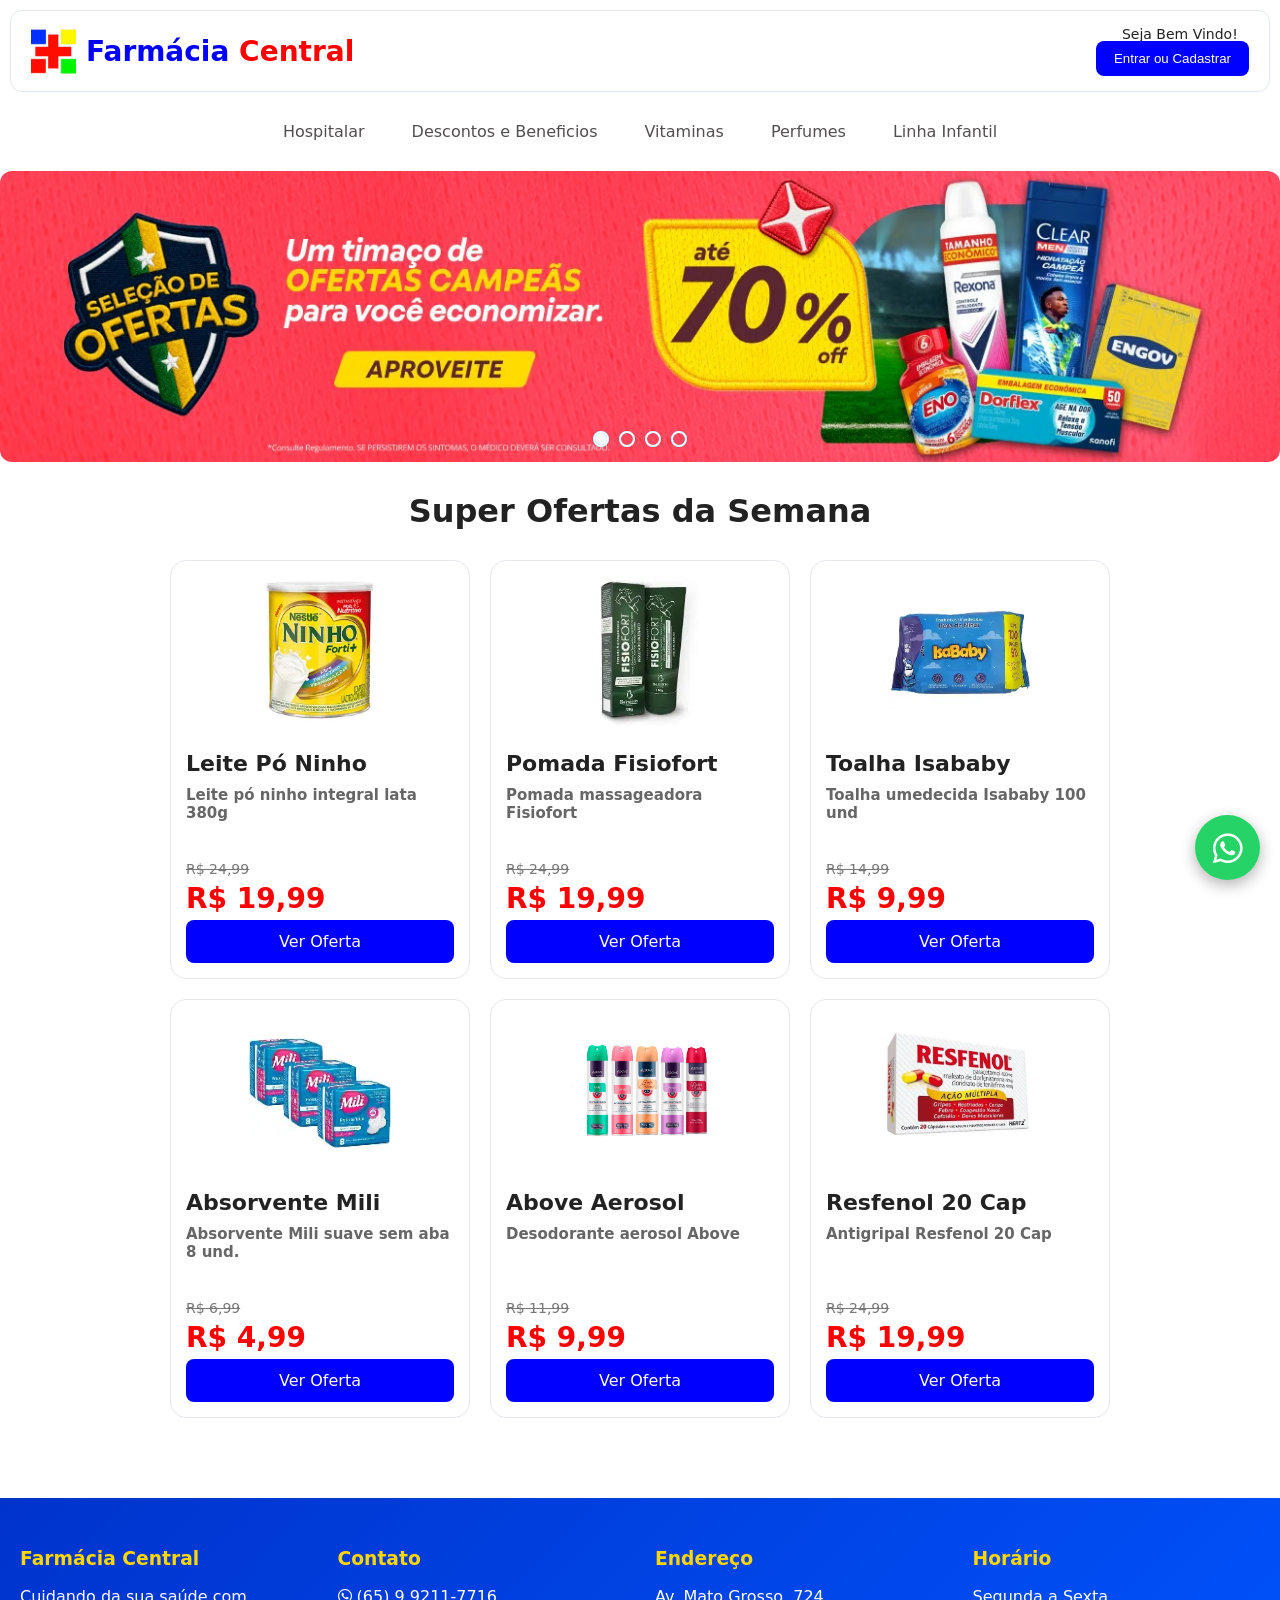
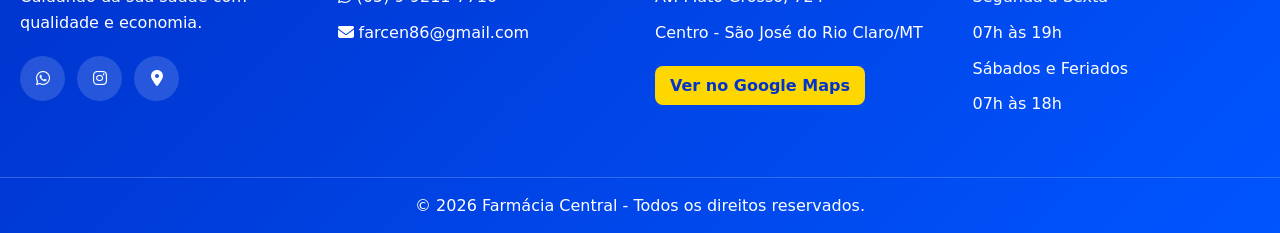
==== index.html @ fedff69f "Add files via upload" ====
<!DOCTYPE html>
<html lang="pt-br">
  <head>
    <meta charset="UTF-8">
    <meta name="viewport" content="width=device-width, initial-scale=1.0">
    <title>Farmácia Central</title>
    <link rel="stylesheet" href="style.css">
    <link rel="stylesheet" href="https://cdnjs.cloudflare.com/ajax/libs/font-awesome/6.7.2/css/all.min.css">
  </head>
  <body>
    <header>
      <div style="display:flex; align-items:center; gap:10px;">
        <img class="logo" src="./Logo.png" alt="Logo">
        <h1>Farmácia <span class="destaque">Central</span></h1>
      </div>

      <div>
        <p>Seja Bem Vindo!</p>
        <button>Entrar ou Cadastrar</button>
      </div>
    </header>
    <main>
      <section class="menu">

        <button class="menu-toggle" id="menuToggle">
          <i class="fas fa-bars"></i>
        </button>

        <nav>
          <ul class="menu-nav" id="menuNav">
            <li><a href="#">Início</a></li>
            <li><a href="#">Ofertas</a></li>
            <li><a href="#">Perfumaria</a></li>
            <li><a href="#">Fraldas</a></li>
            <li><a href="#">Contato</a></li>
          </ul>
        </nav>
      </section>

      <!--Slides-->
      <div class="slider">

      <!--Radio Button-->
        <div class="slides">
          <input type="radio" name="radio-btn" id="radio1">
          <input type="radio" name="radio-btn" id="radio2">
          <input type="radio" name="radio-btn" id="radio3">
          <input type="radio" name="radio-btn" id="radio4">
      <!--Fim Radio Button-->

      <!--Imagem Slide -->
          <div class="slide first">
            <img src="./slide1.png" alt="Frente">
          </div>

          <div class="slide">
            <img src="./slide2.png" alt="Fraldas">
          </div>

          <div class="slide">
            <img src="./slide3.png" alt="Perfumaria">
          </div>

          <div class="slide">
            <img src="./slide4.png" alt="Sld4">
          </div>
      <!--Fim Imagem Slide -->

      <!--Navegação auto-->
          <div class="naveg-auto">
            <div class="auto-btn1"></div>
            <div class="auto-btn2"></div>
            <div class="auto-btn3"></div>
            <div class="auto-btn4"></div>
          </div>
        </div>

        <div class="manual-nav">
          <label for="radio1" class="manual-btn"></label>
          <label for="radio2" class="manual-btn"></label>
          <label for="radio3" class="manual-btn"></label>
          <label for="radio4" class="manual-btn"></label>
        </div>
      <!--Fim Navegação auto-->
      </div>

      <section>
        <h2>Super Ofertas da Semana</h2>
        <div class="ofertas">
          <article>
            <div class="ofertas-imagem oferta-1"></div>
            <img src="./leite.png" alt="">
            <h3>Leite Pó Ninho</h3>
            <h4>Leite pó ninho integral lata 380g</h4>
              <div class="valor-real">
                <p>R$ 24,99</p>
              </div>
              <div class="valor-desc">
                <p>R$ 19,99</p>
              </div>
            <a href="#">Ver Oferta</a>
          </article>

          <article>
            <div class="ofertas-imagem oferta-1"></div>
            <img src="./fisiofort.png" alt="">
            <h3>Pomada Fisiofort</h3>
            <h4>Pomada massageadora Fisiofort</h4>
              <div class="valor-real">
                <p>R$ 24,99</p>
              </div>
              <div class="valor-desc">
                <p>R$ 19,99</p>
              </div>
            <a href="#">Ver Oferta</a>
          </article>

          <article>
            <div class="ofertas-imagem oferta-1"></div>
            <img src="./isababy.png" alt="">
            <h3>Toalha Isababy</h3>
            <h4>Toalha umedecida Isababy 100 und</h4>
              <div class="valor-real">
                <p>R$ 14,99</p>
              </div>
              <div class="valor-desc">
                <p>R$ 9,99</p>
              </div>
            <a href="#">Ver Oferta</a>
          </article>

          <article>
            <div class="ofertas-imagem oferta-1"></div>
            <img src="./mili.png" alt="">
            <h3>Absorvente Mili</h3>
            <h4>Absorvente Mili suave sem aba 8 und.</h4>
              <div class="valor-real">
                <p>R$ 6,99</p>
              </div>
              <div class="valor-desc">
                <p>R$ 4,99</p>
              </div>
            <a href="#">Ver Oferta</a>
          </article>          

          <article>
            <div class="ofertas-imagem oferta-1"></div>
            <img src="./above.png" alt="">
            <h3>Above Aerosol</h3>
            <h4>Desodorante aerosol Above</h4>
              <div class="valor-real">
                <p>R$ 11,99</p>
              </div>
              <div class="valor-desc">
                <p>R$ 9,99</p>
              </div>
            <a href="#">Ver Oferta</a>
          </article>

          <article>
            <div class="ofertas-imagem oferta-1"></div>
            <img src="./resfenol.png" alt="">
            <h3>Resfenol 20 Cap</h3>
            <h4>Antigripal Resfenol 20 Cap</h4>
              <div class="valor-real">
                <p>R$ 24,99</p>
              </div>
              <div class="valor-desc">
                <p>R$ 19,99</p>
              </div>
            <a href="#">Ver Oferta</a>
          </article>
        </div>
      </section>
    </main>
    <footer>
      <div class="footer-container">

        <div class="footer-coluna">
          <h3>Farmácia Central</h3>
          <p>
            Cuidando da sua saúde com qualidade e economia.
          </p>

          <div class="redes-sociais">

          <a href="https://wa.me/5565992117716" target="_blank">
            <i class="fab fa-whatsapp"></i>
          </a>

          <a href="https://www.instagram.com/farmaciacentralsjrc?igsh=MXcwYWxuejk2cGU3Mw==" target="_blank">
            <i class="fab fa-instagram"></i>
          </a>

          <a href="https://www.google.com/maps/place/Farm%C3%A1cia+Central/@-13.4477836,-56.7235031,744m/data=!3m2!1e3!4b1!4m6!3m5!1s0x93a19aa88454c17d:0x56c884583e1c0952!8m2!3d-13.4477888!4d-56.7209282!16s%2Fg%2F1ptyglylj?entry=ttu&g_ep=EgoyMDI2MDYyMS4wIKXMDSoASAFQAw%3D%3D" target="_blank">
            <i class="fas fa-location-dot"></i>
          </a>

        </div>
      </div>

      <div class="footer-coluna">
        <h3>Contato</h3>

        <p>
          <i class="fab fa-whatsapp"></i>
          (65) 9 9211-7716
        </p>

        <p>
          <i class="fas fa-envelope"></i>
          farcen86@gmail.com
        </p>
      </div>

      <div class="footer-coluna">
        <h3>Endereço</h3>

        <p>Av. Mato Grosso, 724</p>
        <p>Centro - São José do Rio Claro/MT</p>

        <a
          class="btn-mapa"
          href="https://www.google.com/maps/place/Farm%C3%A1cia+Central/@-13.4477836,-56.7235031,744m/data=!3m2!1e3!4b1!4m6!3m5!1s0x93a19aa88454c17d:0x56c884583e1c0952!8m2!3d-13.4477888!4d-56.7209282!16s%2Fg%2F1ptyglylj?entry=ttu&g_ep=EgoyMDI2MDYyMS4wIKXMDSoASAFQAw%3D%3D"
          target="_blank"
        >
        Ver no Google Maps
      </a>
      </div>

      <div class="footer-coluna">
        <h3>Horário</h3>

        <p>Segunda a Sexta</p>
        <p>07h às 19h</p>

        <p>Sábados e Feriados</p>
        <p>07h às 18h</p>
      </div>
      </div>
    <div class="footer-copy">
    © 2026 Farmácia Central - Todos os direitos reservados.
    </div>
    </footer>

<!-- BOTÃO FLUTUANTE WHATSAPP -->

<a
  href="https://wa.me/5565992117716"
  class="whatsapp-float"
  target="_blank"
>
  <i class="fab fa-whatsapp"></i>
</a>
    <script src="./script.js"></script>
  </body>
</html>
---- style.css ----
/* =====================================
   RESET
===================================== */

*{
  margin: 0;
  padding: 0;
  box-sizing: border-box;
}

body{
  font-family: Inter, system-ui, sans-serif;
  overflow-x: hidden;
  background: #fff;
  color: #222;
}

img{
  max-width: 100%;
  display: block;
}

/* =====================================
   CABEÇALHO
===================================== */

header{
  display: flex;
  justify-content: space-between;
  align-items: center;
  flex-wrap: wrap;

  padding: 15px 20px;

  border: 1px solid #e2e8f0;
  border-radius: 12px;

  margin: 10px;
  gap: 15px;
}

.logo{
  width: 45px;
  height: 45px;
  object-fit: cover;
}

h1{
  font-size: 28px;
  color: blue;
}

.destaque{
  color: red;
}

header p{
  font-size: 14px;
  margin-bottom: -1px;
  margin-left: 26px;
}

header button{
  border: none;
  background: blue;
  color: white;
  padding: 10px 18px;
  border-radius: 8px;
  cursor: pointer;
  transition: .3s;
}

header button:hover{
  opacity: .9;
}

/* =====================================
   MENU
===================================== */

.menu{
  margin: 20px 10px;
}

.menu ul{
  display: flex;
  justify-content: center;
  flex-wrap: wrap;
  list-style: none;
  gap: 15px;
}

.menu li{
  color: #514E4F;
  padding: 10px 16px;
  border-radius: 999px;
  cursor: pointer;
  font-size: 16px;
}

.menu li:hover{
  border: 1px solid rgb(107,107,107);
  color: black;
  font-weight: 700;
}

/* =====================================
   MENU RESPONSIVO
===================================== */

.menu{
  position: relative;
  margin: 20px 10px;
}

.menu-toggle{
  display: none;
  width: 100%;
  max-width: 60px;
  margin: 0 auto 15px;
  background: blue;
  color: white;
  border: none;
  border-radius: 8px;
  padding: 12px;
  cursor: pointer;
  font-size: 22px;
}

.menu-nav{
  display: flex;
  justify-content: center;
  flex-wrap: wrap;
  gap: 15px;
  list-style: none;
}

.menu-nav li a{
  text-decoration: none;
  color: #514E4F;
  font-weight: 500;
}

.menu-nav li{
  padding: 10px 16px;
  border-radius: 999px;
  transition: .3s;
}

.menu-nav li:hover{
  border: 1px solid rgb(107,107,107);
}

@media(max-width:768px){

.menu-toggle{
  display: block;
}

.menu-nav{
  display: none;
  flex-direction: column;
  width: 100%;
  background: white;
  padding: 15px;
  border-radius: 12px;
  box-shadow: 0 5px 15px rgba(0,0,0,.1);
}

.menu-nav.active{
  display: flex;
}

.menu-nav li{
  text-align: center;
  border-bottom: 1px solid #eee;
  padding: 15px;
}
}

/* =====================================
  SLIDER
===================================== */

.slider{
  width: 100%;
  max-width: 1280px;
  margin: 20px auto;
  overflow: hidden;
  position: relative;
}

.slides{
  width: 400%;
  display: flex;
}

.slides input{
  display: none;
}

.slide{
  width: 25%;
  position: relative;
  transition: 1s;
}

.slide img{
  width: 100%;
  border-radius: 12px;
}

/* Navegação manual */

.manual-nav{
  position: absolute;
  bottom: 15px;
  width: 100%;

  display: flex;
  justify-content: center;
}

.manual-btn{
  border: 2px solid white;
  padding: 6px;
  border-radius: 50%;
  cursor: pointer;
  transition: .3s;
  margin: 0 5px;
}

.manual-btn:hover{
  background: white;
}

/* Navegação automática */

.naveg-auto{
  position: absolute;
  bottom: 15px;
  width: 100%;

  display: flex;
  justify-content: center;
}

.naveg-auto div{
  border: 2px solid #20a6ff;
  padding: 6px;
  border-radius: 50%;
  margin: 0 5px;
}

/* Movimento dos slides */

#radio1:checked ~ .first{
  margin-left: 0;
}

#radio2:checked ~ .first{
  margin-left: -25%;
}

#radio3:checked ~ .first{
  margin-left: -50%;
}

#radio4:checked ~ .first{
  margin-left: -75%;
}

#radio1:checked ~ .naveg-auto .auto-btn1{
  background: white;
}

#radio2:checked ~ .naveg-auto .auto-btn2{
  background: white;
}

#radio3:checked ~ .naveg-auto .auto-btn3{
  background: white;
}

#radio4:checked ~ .naveg-auto .auto-btn4{
  background: white;
}

/* =====================================
   OFERTAS
===================================== */

section h2{
  text-align: center;
  margin: 30px 0;
  font-size: 32px;
}

.ofertas{
  display: flex;
  flex-wrap: wrap;
  justify-content: center;
  gap: 20px;

  padding: 0 15px 30px;
}

.ofertas article{
  background: white;

  width: 100%;
  max-width: 300px;

  border: 1px solid #e5e7eb;
  border-radius: 16px;

  overflow: hidden;

  display: flex;
  flex-direction: column;

  transition: .3s;
}

.ofertas article:hover{
  transform: translateY(-5px);
  box-shadow: 0 6px 20px rgba(0,0,0,.08);
}

.ofertas img{
  width: 150px;
  height: 150px;
  object-fit: contain;
  margin: 15px auto;
}

.ofertas article h3{
  font-size: 22px;
  padding: 10px 15px;
}

.ofertas article h4{
  font-size: 15px;
  padding: 0 15px;
  color: #666;
  min-height: 60px;
}

.valor-real{
  padding: 15px 15px 0;

  color: #777;
  text-decoration: line-through;
  font-size: 14px;
}

.valor-desc{
  padding: 5px 15px;
  color: red;
  font-size: 28px;
  font-weight: 700;
}

.ofertas article a{
  margin: auto 15px 15px;

  text-align: center;

  text-decoration: none;

  color: white;
  background: blue;

  padding: 12px;

  border-radius: 8px;

  transition: .3s;
}

.ofertas article a:hover{
  opacity: .9;
}

/* =====================================
   TABLET
===================================== */

@media (max-width: 992px){

  h1{
    font-size: 24px;
  }

  .ofertas article{
    max-width: 280px;
  }

}

/* =====================================
   CELULAR
===================================== */

@media (max-width: 768px){

  header{
    flex-direction: column;
    text-align: center;
  }

  h1{
    font-size: 22px;
  }

  section h2{
    font-size: 26px;
  }

  .menu ul{
    flex-direction: column;
    align-items: center;
  }

  .menu li{
    width: 100%;
    max-width: 300px;
    text-align: center;
  }

  .ofertas article{
    max-width: 100%;
  }

  .ofertas img{
    width: 130px;
    height: 130px;
  }

}

/* =====================================
   CELULARES PEQUENOS
===================================== */

@media (max-width: 480px){

  header{
    padding: 12px;
  }

  h1{
    font-size: 20px;
  }

  section h2{
    font-size: 22px;
  }

  .valor-desc{
    font-size: 24px;
  }

  .ofertas article h3{
    font-size: 18px;
  }

}

/* =====================================
    FOOTER
===================================== */

footer{
  background: linear-gradient(
    135deg,
    #0033cc,
    #0055ff
  );

  color: white;
  margin-top: 50px;
}

.footer-container{
  max-width: 1280px;
  margin: 0 auto;

  display: flex;
  flex-wrap: wrap;
  justify-content: space-between;

  gap: 30px;

  padding: 50px 20px;
}

.footer-coluna{
  flex: 1 1 250px;
}

.footer-coluna h3{
  color: #ffd700;
  margin-bottom: 15px;
}

.footer-coluna p{
  margin-bottom: 10px;
  line-height: 1.6;
}

.footer-copy{
  text-align: center;
  padding: 18px;
  border-top: 1px solid rgba(255,255,255,.2);
}

/* Redes Sociais */

.redes-sociais{
  display: flex;
  gap: 12px;
  margin-top: 20px;
}

.redes-sociais a{
  width: 45px;
  height: 45px;

  display: flex;
  justify-content: center;
  align-items: center;

  background: rgba(255,255,255,.15);

  border-radius: 50%;

  color: white;

  text-decoration: none;

  transition: .3s;
}

.redes-sociais a:hover{
  background: #ffd700;
  color: #0033cc;
  transform: translateY(-3px);
}

/* Botão Google Maps */

.btn-mapa{
  display: inline-block;

  margin-top: 10px;

  background: #ffd700;
  color: #0033cc;

  padding: 10px 15px;

  border-radius: 8px;

  text-decoration: none;
  font-weight: 600;

  transition: .3s;
}

.btn-mapa:hover{
  opacity: .9;
}

/* =====================================
   WHATSAPP FLUTUANTE
===================================== */

.whatsapp-float{
  position: fixed;

  right: 20px;
  bottom: 20px;

  width: 65px;
  height: 65px;

  background: #25d366;
  color: white;

  border-radius: 50%;

  display: flex;
  justify-content: center;
  align-items: center;

  font-size: 34px;

  text-decoration: none;

  box-shadow: 0 5px 15px rgba(0,0,0,.3);

  z-index: 9999;

  transition: .3s;
}

.whatsapp-float:hover{
  transform: scale(1.1);
}

/* =====================================
   MOBILE
===================================== */

@media(max-width:768px){

  .footer-container{
    flex-direction: column;
    text-align: center;
  }

  .redes-sociais{
    justify-content: center;
  }

}
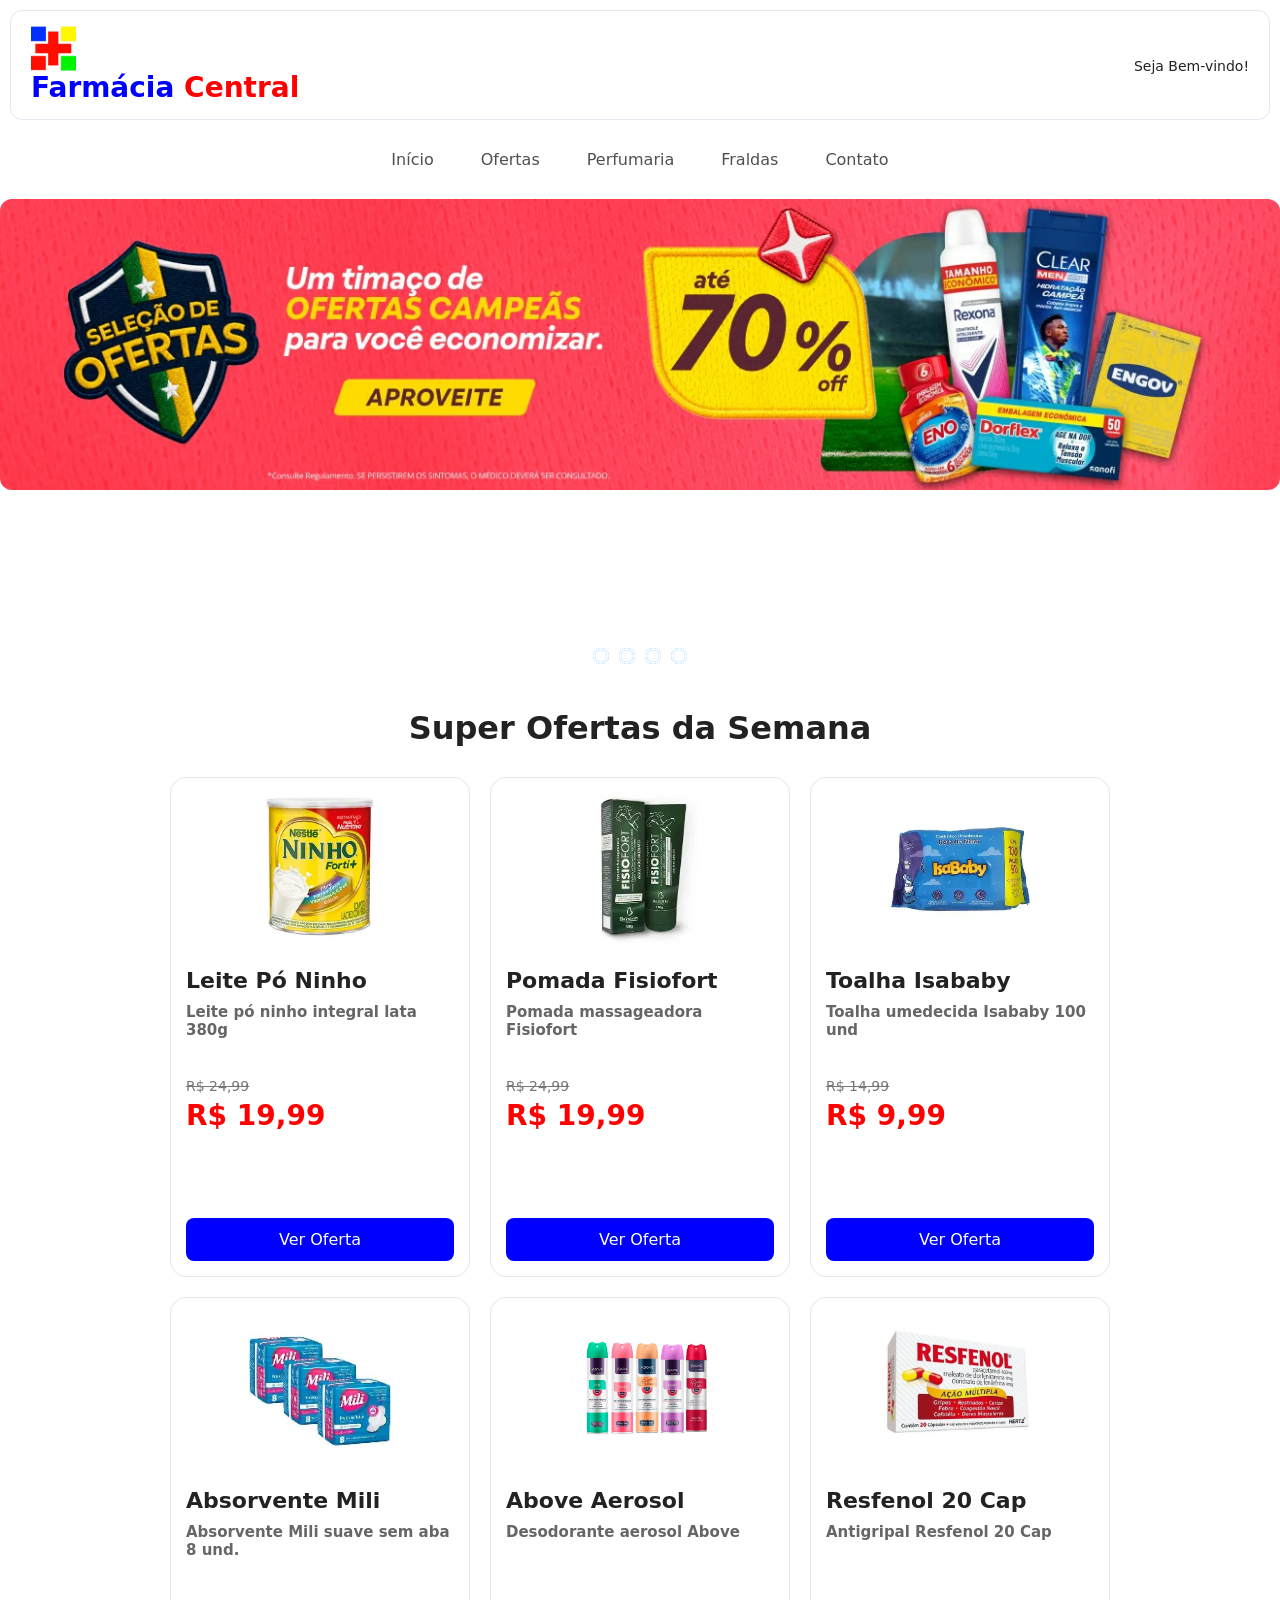
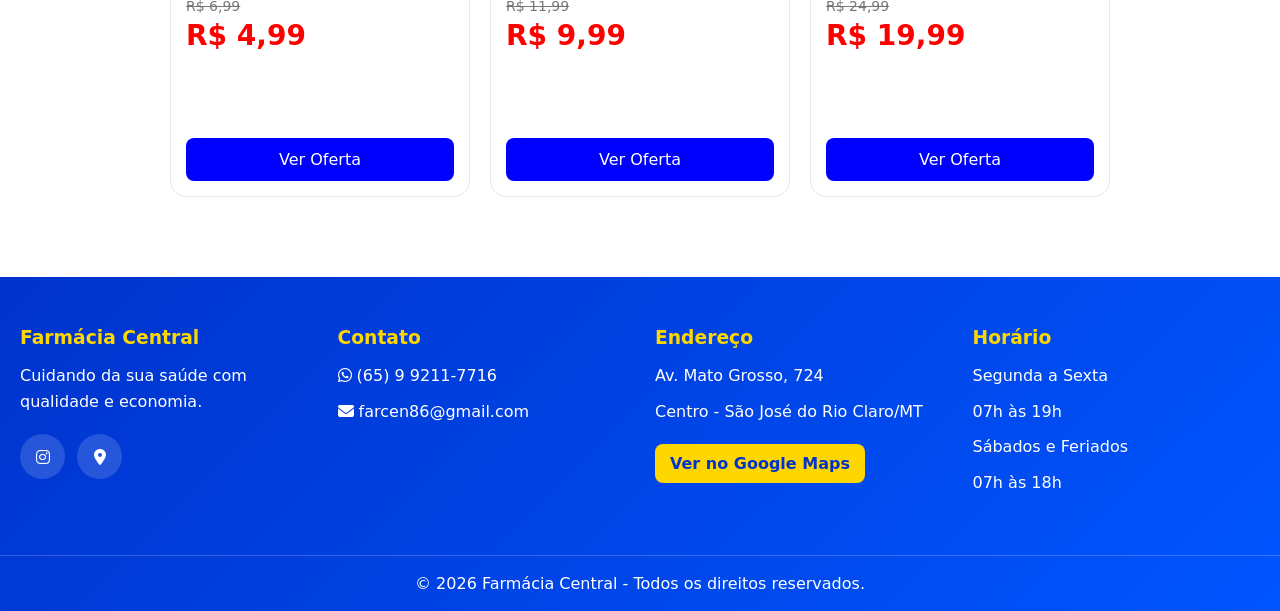
==== commit 08a5ad94: "Add files via upload" ====
--- a/index.html
+++ b/index.html
@@ -9,23 +9,19 @@
   </head>
   <body>
     <header>
-      <div style="display:flex; align-items:center; gap:10px;">
-        <img class="logo" src="./Logo.png" alt="Logo">
+      <div class="logo-container">
+        <img class="logo" src="./Logo.png" alt="Farmácia Central">
         <h1>Farmácia <span class="destaque">Central</span></h1>
       </div>
-
-      <div>
-        <p>Seja Bem Vindo!</p>
-        <button>Entrar ou Cadastrar</button>
+      <div class="user-area">
+        <p>Seja Bem-vindo!</p>
       </div>
     </header>
     <main>
       <section class="menu">
-
         <button class="menu-toggle" id="menuToggle">
           <i class="fas fa-bars"></i>
         </button>
-
         <nav>
           <ul class="menu-nav" id="menuNav">
             <li><a href="#">Início</a></li>
@@ -50,19 +46,19 @@
 
       <!--Imagem Slide -->
           <div class="slide first">
-            <img src="./slide1.png" alt="Frente">
+            <img src="./slide1.png" alt="Ofertas até 70%">
           </div>
 
           <div class="slide">
-            <img src="./slide2.png" alt="Fraldas">
+            <img src="./slide2.png" alt="Abasteça sua farmacinha">
           </div>
 
           <div class="slide">
-            <img src="./slide3.png" alt="Perfumaria">
+            <img src="./slide3.png" alt="Ofertas Imperdiveis">
           </div>
 
           <div class="slide">
-            <img src="./slide4.png" alt="Sld4">
+            <img src="./slide4.png" alt="Creamy Skincare">
           </div>
       <!--Fim Imagem Slide -->
 
@@ -89,7 +85,7 @@
         <div class="ofertas">
           <article>
             <div class="ofertas-imagem oferta-1"></div>
-            <img src="./leite.png" alt="">
+            <img src="./leite.png" alt="Leite Ninho">
             <h3>Leite Pó Ninho</h3>
             <h4>Leite pó ninho integral lata 380g</h4>
               <div class="valor-real">
@@ -103,7 +99,7 @@
 
           <article>
             <div class="ofertas-imagem oferta-1"></div>
-            <img src="./fisiofort.png" alt="">
+            <img src="./fisiofort.png" alt="Pomada Fisiofort">
             <h3>Pomada Fisiofort</h3>
             <h4>Pomada massageadora Fisiofort</h4>
               <div class="valor-real">
@@ -117,7 +113,7 @@
 
           <article>
             <div class="ofertas-imagem oferta-1"></div>
-            <img src="./isababy.png" alt="">
+            <img src="./isababy.png" alt="Toalha Isababy">
             <h3>Toalha Isababy</h3>
             <h4>Toalha umedecida Isababy 100 und</h4>
               <div class="valor-real">
@@ -131,7 +127,7 @@
 
           <article>
             <div class="ofertas-imagem oferta-1"></div>
-            <img src="./mili.png" alt="">
+            <img src="./mili.png" alt="Absorvente Mili">
             <h3>Absorvente Mili</h3>
             <h4>Absorvente Mili suave sem aba 8 und.</h4>
               <div class="valor-real">
@@ -145,7 +141,7 @@
 
           <article>
             <div class="ofertas-imagem oferta-1"></div>
-            <img src="./above.png" alt="">
+            <img src="./above.png" alt="Desodorante Above">
             <h3>Above Aerosol</h3>
             <h4>Desodorante aerosol Above</h4>
               <div class="valor-real">
@@ -159,7 +155,7 @@
 
           <article>
             <div class="ofertas-imagem oferta-1"></div>
-            <img src="./resfenol.png" alt="">
+            <img src="./resfenol.png" alt="Resfenol 20 cp">
             <h3>Resfenol 20 Cap</h3>
             <h4>Antigripal Resfenol 20 Cap</h4>
               <div class="valor-real">
@@ -184,15 +180,11 @@
 
           <div class="redes-sociais">
 
-          <a href="https://wa.me/5565992117716" target="_blank">
-            <i class="fab fa-whatsapp"></i>
-          </a>
-
           <a href="https://www.instagram.com/farmaciacentralsjrc?igsh=MXcwYWxuejk2cGU3Mw==" target="_blank">
             <i class="fab fa-instagram"></i>
           </a>
 
-          <a href="https://www.google.com/maps/place/Farm%C3%A1cia+Central/@-13.4477836,-56.7235031,744m/data=!3m2!1e3!4b1!4m6!3m5!1s0x93a19aa88454c17d:0x56c884583e1c0952!8m2!3d-13.4477888!4d-56.7209282!16s%2Fg%2F1ptyglylj?entry=ttu&g_ep=EgoyMDI2MDYyMS4wIKXMDSoASAFQAw%3D%3D" target="_blank">
+          <a href="https://acesse.one/jn64ni4" target="_blank">
             <i class="fas fa-location-dot"></i>
           </a>
 
@@ -242,16 +234,5 @@
     © 2026 Farmácia Central - Todos os direitos reservados.
     </div>
     </footer>
-
-<!-- BOTÃO FLUTUANTE WHATSAPP -->
-
-<a
-  href="https://wa.me/5565992117716"
-  class="whatsapp-float"
-  target="_blank"
->
-  <i class="fab fa-whatsapp"></i>
-</a>
-    <script src="./script.js"></script>
   </body>
 </html>
--- a/style.css
+++ b/style.css
@@ -57,7 +57,7 @@
 header p{
   font-size: 14px;
   margin-bottom: -1px;
-  margin-left: 26px;
+  margin-left: 24px;
 }
 
 header button{
@@ -572,56 +572,67 @@
   opacity: .9;
 }
 
-/* =====================================
-   WHATSAPP FLUTUANTE
-===================================== */
-
-.whatsapp-float{
-  position: fixed;
-
-  right: 20px;
-  bottom: 20px;
-
-  width: 65px;
-  height: 65px;
-
-  background: #25d366;
-  color: white;
-
-  border-radius: 50%;
-
-  display: flex;
-  justify-content: center;
-  align-items: center;
-
-  font-size: 34px;
-
-  text-decoration: none;
-
-  box-shadow: 0 5px 15px rgba(0,0,0,.3);
-
-  z-index: 9999;
-
-  transition: .3s;
-}
-
-.whatsapp-float:hover{
-  transform: scale(1.1);
-}
-
-/* =====================================
-   MOBILE
-===================================== */
+/* ====================================
+   MENU
+==================================== */
+
+.menu-nav a{
+  text-decoration:none;
+  color:#444;
+  font-weight:600;
+}
+
+.menu-nav a:hover{
+  color:#0052ff;
+}
+
+
+/* ====================================
+   MELHORIAS DOS CARDS
+==================================== */
+
+.ofertas article{
+  min-height:500px;
+}
+
+.ofertas article a{
+  margin-top:auto;
+}
+
+/* ====================================
+   SLIDER
+==================================== */
+
+.slider{
+  aspect-ratio:16/6;
+}
+
+.slide img{
+  height:100%;
+  object-fit:cover;
+}
+
+/* ====================================
+   RESPONSIVIDADE
+==================================== */
 
 @media(max-width:768px){
 
-  .footer-container{
-    flex-direction: column;
-    text-align: center;
-  }
-
-  .redes-sociais{
-    justify-content: center;
-  }
-
+  header{
+    flex-direction:column;
+    text-align:center;
+  }
+
+  .logo-container{
+    flex-direction:column;
+  }
+
+  .btn-login{
+    width:100%;
+    max-width:300px;
+  }
+
+  .slider{
+    aspect-ratio:16/9;
+  }
 }
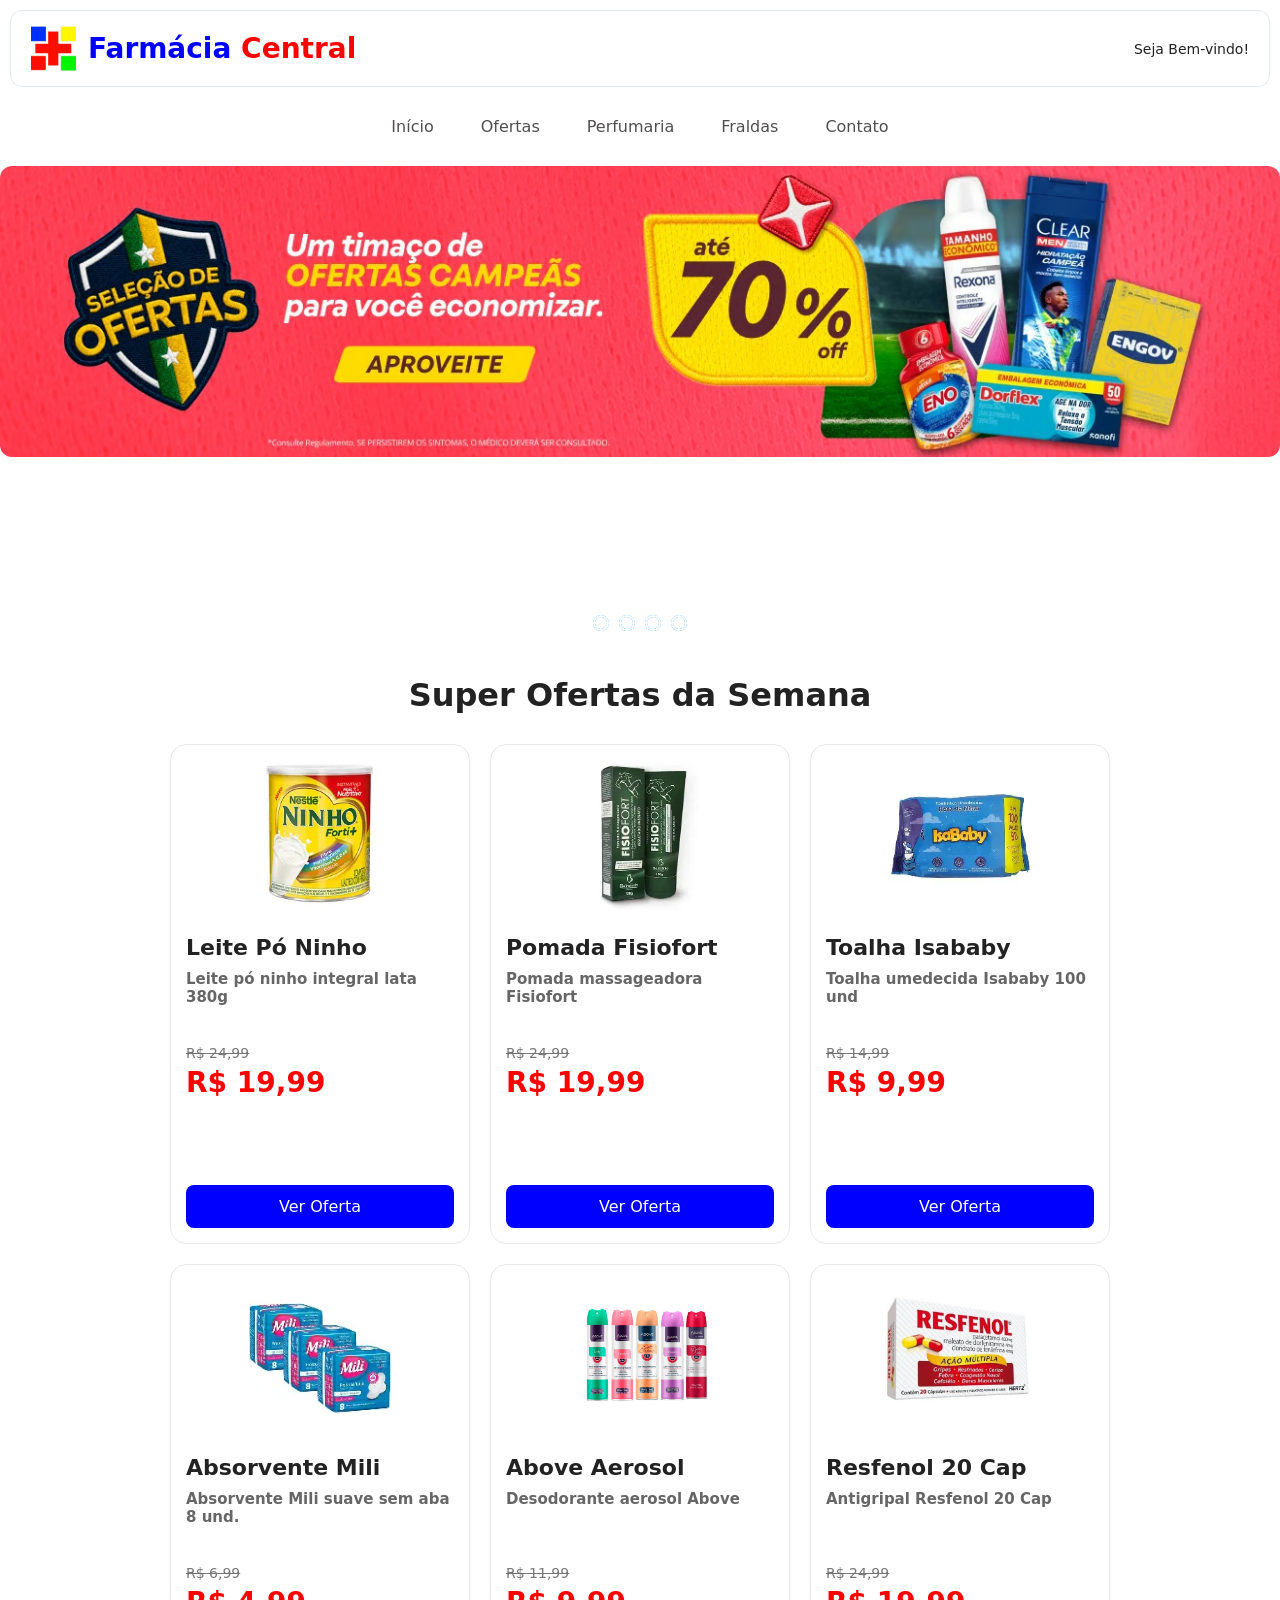
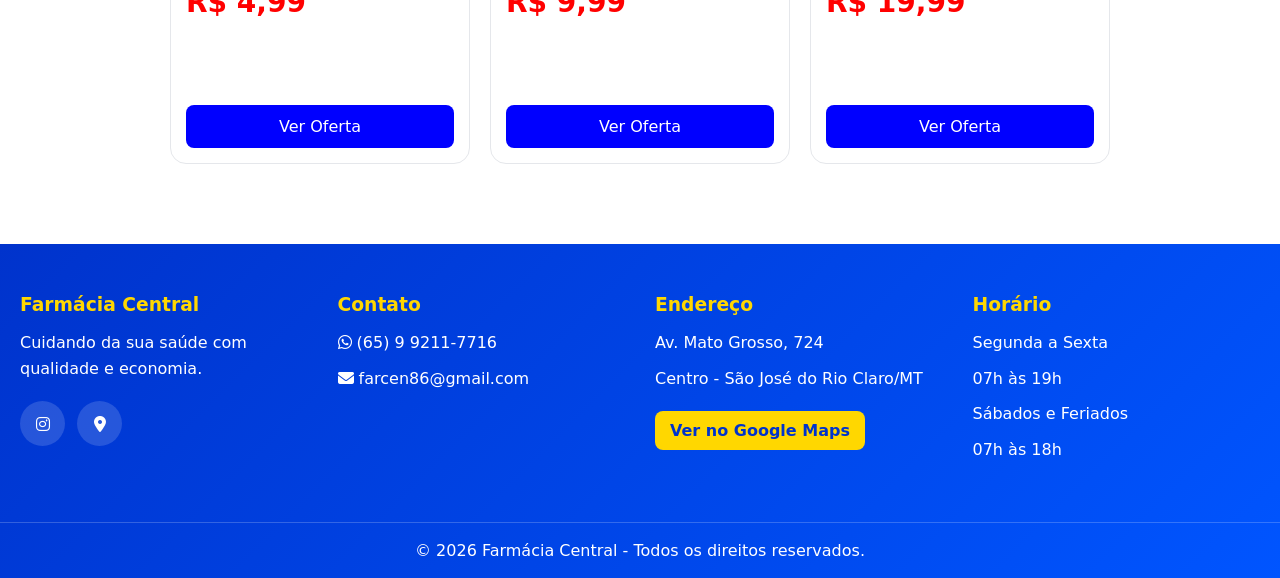
==== commit 6bfdb698: "Add files via upload" ====
--- a/index.html
+++ b/index.html
@@ -28,7 +28,7 @@
             <li><a href="#">Ofertas</a></li>
             <li><a href="#">Perfumaria</a></li>
             <li><a href="#">Fraldas</a></li>
-            <li><a href="#">Contato</a></li>
+            <li><a href="./contato.html">Contato</a></li>
           </ul>
         </nav>
       </section>
@@ -234,5 +234,6 @@
     © 2026 Farmácia Central - Todos os direitos reservados.
     </div>
     </footer>
+    <script src="./script.js"></script>
   </body>
 </html>
--- a/style.css
+++ b/style.css
@@ -24,6 +24,13 @@
    CABEÇALHO
 ===================================== */
 
+
+.logo-container{
+  display:flex;
+  align-items:center;
+  gap:12px;
+}
+
 header{
   display: flex;
   justify-content: space-between;
@@ -57,22 +64,9 @@
 header p{
   font-size: 14px;
   margin-bottom: -1px;
-  margin-left: 24px;
-}
-
-header button{
-  border: none;
-  background: blue;
-  color: white;
-  padding: 10px 18px;
-  border-radius: 8px;
-  cursor: pointer;
-  transition: .3s;
-}
-
-header button:hover{
-  opacity: .9;
-}
+  margin-left: 12px;
+}
+
 
 /* =====================================
    MENU
@@ -101,7 +95,6 @@
 .menu li:hover{
   border: 1px solid rgb(107,107,107);
   color: black;
-  font-weight: 700;
 }
 
 /* =====================================
@@ -635,4 +628,232 @@
   .slider{
     aspect-ratio:16/9;
   }
-}+}
+
+
+      /* ==============================
+         PÁGINA DE CONTATO
+      ============================== */
+
+      .contato-section {
+        max-width: 700px;
+        margin: 50px auto;
+        padding: 0 20px 60px;
+      }
+
+      .contato-section h2 {
+        text-align: center;
+        font-size: 32px;
+        margin-bottom: 8px;
+        color: #0033cc;
+      }
+
+      .contato-section .subtitulo {
+        text-align: center;
+        color: #666;
+        margin-bottom: 35px;
+        font-size: 15px;
+      }
+
+      /* Card do formulário */
+      .form-card {
+        background: #fff;
+        border: 1px solid #e5e7eb;
+        border-radius: 16px;
+        padding: 35px 40px;
+        box-shadow: 0 4px 20px rgba(0, 0, 0, 0.06);
+      }
+
+      /* Grupos de campo */
+      .campo-grupo {
+        display: flex;
+        flex-direction: column;
+        margin-bottom: 20px;
+      }
+
+      .campo-grupo label {
+        font-size: 14px;
+        font-weight: 600;
+        color: #333;
+        margin-bottom: 6px;
+      }
+
+      .campo-grupo label span.obrigatorio {
+        color: red;
+        margin-left: 2px;
+      }
+
+      /* Inputs e textarea */
+      .campo-grupo input,
+      .campo-grupo select,
+      .campo-grupo textarea {
+        padding: 12px 14px;
+        border: 1.5px solid #d1d5db;
+        border-radius: 8px;
+        font-size: 15px;
+        font-family: Inter, system-ui, sans-serif;
+        transition: border-color 0.3s;
+        outline: none;
+        background: #fafafa;
+      }
+
+      .campo-grupo input:focus,
+      .campo-grupo select:focus,
+      .campo-grupo textarea:focus {
+        border-color: #0052ff;
+        background: #fff;
+      }
+
+      /* Estado de erro */
+      .campo-grupo input.erro,
+      .campo-grupo select.erro,
+      .campo-grupo textarea.erro {
+        border-color: #e53e3e;
+        background: #fff5f5;
+      }
+
+      /* Estado de sucesso */
+      .campo-grupo input.sucesso,
+      .campo-grupo select.sucesso,
+      .campo-grupo textarea.sucesso {
+        border-color: #38a169;
+        background: #f0fff4;
+      }
+
+      .campo-grupo textarea {
+        resize: vertical;
+        min-height: 130px;
+      }
+
+      /* Mensagem de erro */
+      .msg-erro {
+        color: #e53e3e;
+        font-size: 12px;
+        margin-top: 5px;
+        display: none;
+      }
+
+      .msg-erro.visivel {
+        display: block;
+      }
+
+      /* Campos lado a lado */
+      .campos-linha {
+        display: flex;
+        gap: 20px;
+      }
+
+      .campos-linha .campo-grupo {
+        flex: 1;
+      }
+
+      /* Botão enviar */
+      .btn-enviar {
+        width: 100%;
+        padding: 14px;
+        background: #0033cc;
+        color: white;
+        border: none;
+        border-radius: 10px;
+        font-size: 16px;
+        font-weight: 600;
+        cursor: pointer;
+        transition: background 0.3s, transform 0.2s;
+        margin-top: 10px;
+      }
+
+      .btn-enviar:hover {
+        background: #0026a3;
+        transform: translateY(-1px);
+      }
+
+      .btn-enviar:disabled {
+        background: #94a3b8;
+        cursor: not-allowed;
+        transform: none;
+      }
+
+      /* Alerta de sucesso após envio */
+      .alerta-sucesso {
+        display: none;
+        text-align: center;
+        padding: 30px 20px;
+      }
+
+      .alerta-sucesso.visivel {
+        display: block;
+      }
+
+      .alerta-sucesso i {
+        font-size: 60px;
+        color: #38a169;
+        margin-bottom: 15px;
+      }
+
+      .alerta-sucesso h3 {
+        font-size: 22px;
+        color: #1a202c;
+        margin-bottom: 8px;
+      }
+
+      .alerta-sucesso p {
+        color: #666;
+        margin-bottom: 20px;
+      }
+
+      .btn-voltar {
+        display: inline-block;
+        padding: 12px 24px;
+        background: #0033cc;
+        color: white;
+        border-radius: 8px;
+        text-decoration: none;
+        font-weight: 600;
+        transition: opacity 0.3s;
+      }
+
+      .btn-voltar:hover {
+        opacity: 0.9;
+      }
+
+      /* Contador de caracteres */
+      .contador {
+        text-align: right;
+        font-size: 12px;
+        color: #999;
+        margin-top: 4px;
+      }
+
+      /* Info de contato abaixo do form */
+      .info-contato {
+        display: flex;
+        justify-content: center;
+        gap: 30px;
+        flex-wrap: wrap;
+        margin-top: 35px;
+      }
+
+      .info-item {
+        display: flex;
+        align-items: center;
+        gap: 8px;
+        color: #555;
+        font-size: 14px;
+      }
+
+      .info-item i {
+        color: #0033cc;
+        font-size: 16px;
+      }
+
+      /* Responsivo */
+      @media (max-width: 600px) {
+        .form-card {
+          padding: 25px 20px;
+        }
+
+        .campos-linha {
+          flex-direction: column;
+          gap: 0;
+        }
+      }
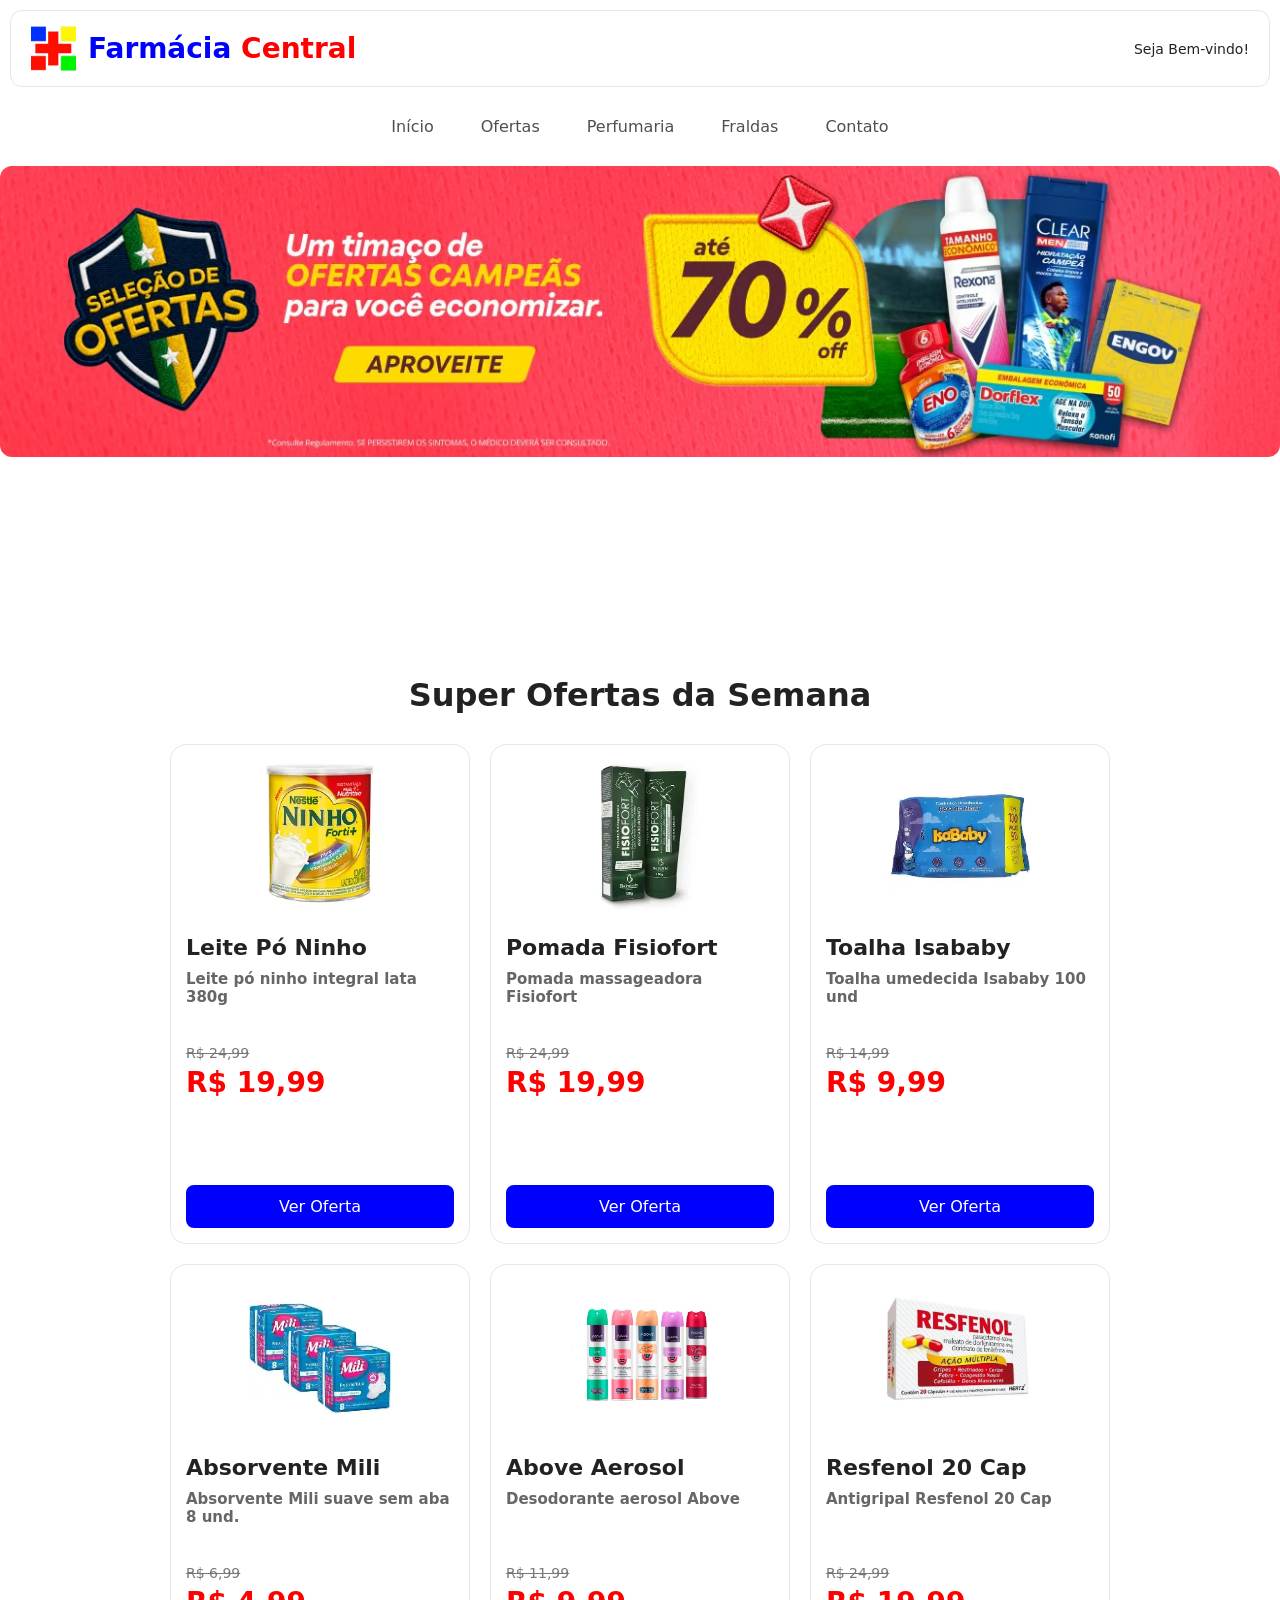
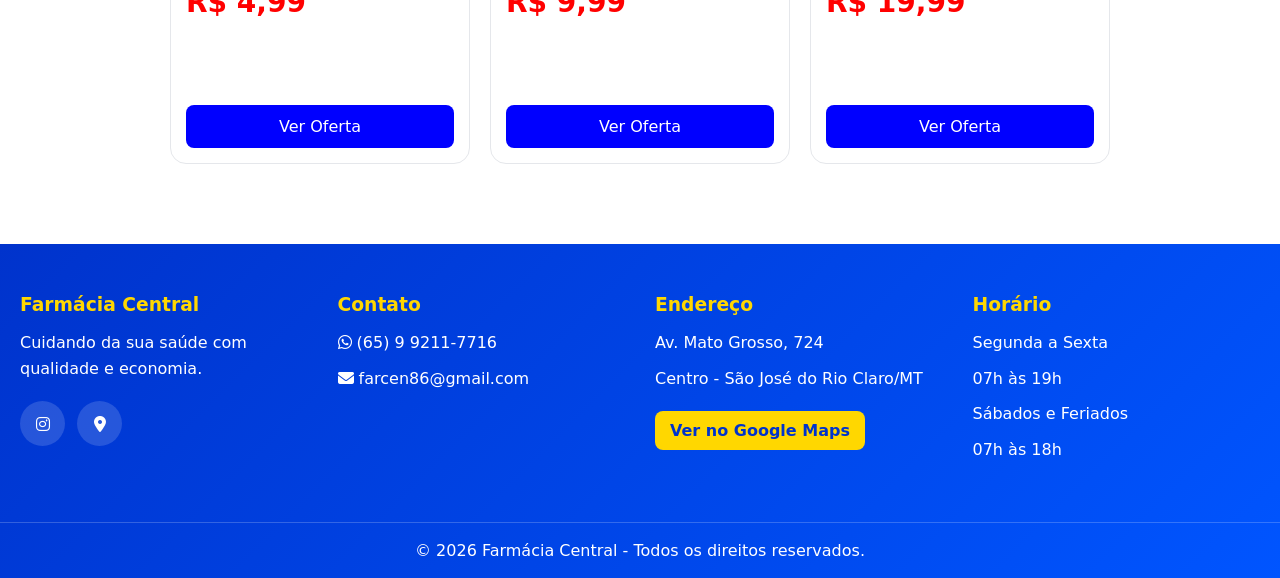
==== commit 990bf6ef: "Add files via upload" ====
--- a/index.html
+++ b/index.html
@@ -3,6 +3,7 @@
   <head>
     <meta charset="UTF-8">
     <meta name="viewport" content="width=device-width, initial-scale=1.0">
+    <meta name="description" content="Farmácia Central em São José do Rio Claro/MT. Ofertas em medicamentos, perfumaria e fraldas. Confira!">
     <title>Farmácia Central</title>
     <link rel="stylesheet" href="style.css">
     <link rel="stylesheet" href="https://cdnjs.cloudflare.com/ajax/libs/font-awesome/6.7.2/css/all.min.css">
@@ -17,7 +18,6 @@
         <p>Seja Bem-vindo!</p>
       </div>
     </header>
-    <main>
       <section class="menu">
         <button class="menu-toggle" id="menuToggle">
           <i class="fas fa-bars"></i>
@@ -32,7 +32,7 @@
           </ul>
         </nav>
       </section>
-
+    <main>
       <!--Slides-->
       <div class="slider">
 
@@ -234,6 +234,6 @@
     © 2026 Farmácia Central - Todos os direitos reservados.
     </div>
     </footer>
-    <script src="./script.js"></script>
+    <script src="script.js"></script>
   </body>
 </html>
--- a/style.css
+++ b/style.css
@@ -36,12 +36,9 @@
   justify-content: space-between;
   align-items: center;
   flex-wrap: wrap;
-
   padding: 15px 20px;
-
   border: 1px solid #e2e8f0;
   border-radius: 12px;
-
   margin: 10px;
   gap: 15px;
 }
@@ -71,11 +68,6 @@
 /* =====================================
    MENU
 ===================================== */
-
-.menu{
-  margin: 20px 10px;
-}
-
 .menu ul{
   display: flex;
   justify-content: center;
@@ -98,79 +90,139 @@
 }
 
 /* =====================================
-   MENU RESPONSIVO
-===================================== */
-
-.menu{
+   MENU RESPONSIVO — HAMBURGER
+===================================== */
+ 
+.menu {
   position: relative;
   margin: 20px 10px;
 }
-
-.menu-toggle{
+ 
+/* Botão hamburguer — oculto no desktop */
+.menu-toggle {
   display: none;
-  width: 100%;
-  max-width: 60px;
+  width: 48px;
+  height: 48px;
   margin: 0 auto 15px;
-  background: blue;
+  background: #0033cc;
   color: white;
   border: none;
-  border-radius: 8px;
-  padding: 12px;
+  border-radius: 10px;
   cursor: pointer;
-  font-size: 22px;
-}
-
-.menu-nav{
+  font-size: 20px;
+ 
+  /* Centraliza o ícone */
+  align-items: center;
+  justify-content: center;
+ 
+  transition: background 0.3s;
+}
+ 
+.menu-toggle:hover {
+  background: #0026a3;
+}
+ 
+/* Transição suave do ícone ☰ → ✕ */
+.menu-toggle i {
+  transition: transform 0.3s ease;
+}
+ 
+.menu-toggle.aberto i {
+  transform: rotate(90deg);
+}
+ 
+/* Lista de links — visível no desktop */
+.menu-nav {
   display: flex;
   justify-content: center;
   flex-wrap: wrap;
   gap: 15px;
   list-style: none;
 }
-
-.menu-nav li a{
+ 
+.menu-nav li a {
   text-decoration: none;
   color: #514E4F;
   font-weight: 500;
 }
-
-.menu-nav li{
+ 
+.menu-nav li {
   padding: 10px 16px;
   border-radius: 999px;
-  transition: .3s;
-}
-
-.menu-nav li:hover{
-  border: 1px solid rgb(107,107,107);
-}
-
-@media(max-width:768px){
-
-.menu-toggle{
-  display: block;
-}
-
-.menu-nav{
-  display: none;
-  flex-direction: column;
-  width: 100%;
-  background: white;
-  padding: 15px;
-  border-radius: 12px;
-  box-shadow: 0 5px 15px rgba(0,0,0,.1);
-}
-
-.menu-nav.active{
-  display: flex;
-}
-
-.menu-nav li{
-  text-align: center;
-  border-bottom: 1px solid #eee;
-  padding: 15px;
-}
-}
-
+  transition: 0.3s;
+}
+ 
+.menu-nav li:hover {
+  border: 1px solid rgb(107, 107, 107);
+}
+ 
+/* ======================================
+   COMPORTAMENTO MOBILE (até 768px)
+====================================== */
+ 
+@media (max-width: 768px) {
+ 
+  /* Mostra o botão hamburguer */
+  .menu-toggle {
+    display: flex;
+  }
+ 
+  /* Esconde a lista por padrão */
+  .menu-nav {
+    display: none;
+    flex-direction: column;
+    width: 100%;
+    background: white;
+    padding: 10px;
+    border-radius: 12px;
+    box-shadow: 0 5px 20px rgba(0, 0, 0, 0.12);
+    border: 1px solid #e5e7eb;
+  }
+ 
+  /* Mostra a lista quando tem a classe .active */
+  .menu-nav.active {
+    display: flex;
+ 
+    /* Animação de entrada suave */
+    animation: slideDown 0.25s ease;
+  }
+ 
+  @keyframes slideDown {
+    from {
+      opacity: 0;
+      transform: translateY(-8px);
+    }
+    to {
+      opacity: 1;
+      transform: translateY(0);
+    }
+  }
+ 
+  /* Itens da lista no mobile */
+  .menu-nav li {
+    text-align: center;
+    border-radius: 8px;
+    border-bottom: 1px solid #f0f0f0;
+    padding: 14px;
+    width: 100%;
+  }
+ 
+  .menu-nav li:last-child {
+    border-bottom: none;
+  }
+ 
+  .menu-nav li:hover {
+    background: #f5f8ff;
+    border: none;
+    border-bottom: 1px solid #f0f0f0;
+  }
+ 
+  .menu-nav li a {
+    display: block;
+    width: 100%;
+    font-size: 16px;
+  }
+}
 /* =====================================
   SLIDER
 ===================================== */
@@ -203,48 +255,6 @@
   border-radius: 12px;
 }
 
-/* Navegação manual */
-
-.manual-nav{
-  position: absolute;
-  bottom: 15px;
-  width: 100%;
-
-  display: flex;
-  justify-content: center;
-}
-
-.manual-btn{
-  border: 2px solid white;
-  padding: 6px;
-  border-radius: 50%;
-  cursor: pointer;
-  transition: .3s;
-  margin: 0 5px;
-}
-
-.manual-btn:hover{
-  background: white;
-}
-
-/* Navegação automática */
-
-.naveg-auto{
-  position: absolute;
-  bottom: 15px;
-  width: 100%;
-
-  display: flex;
-  justify-content: center;
-}
-
-.naveg-auto div{
-  border: 2px solid #20a6ff;
-  padding: 6px;
-  border-radius: 50%;
-  margin: 0 5px;
-}
-
 /* Movimento dos slides */
 
 #radio1:checked ~ .first{
@@ -261,22 +271,6 @@
 
 #radio4:checked ~ .first{
   margin-left: -75%;
-}
-
-#radio1:checked ~ .naveg-auto .auto-btn1{
-  background: white;
-}
-
-#radio2:checked ~ .naveg-auto .auto-btn2{
-  background: white;
-}
-
-#radio3:checked ~ .naveg-auto .auto-btn3{
-  background: white;
-}
-
-#radio4:checked ~ .naveg-auto .auto-btn4{
-  background: white;
 }
 
 /* =====================================
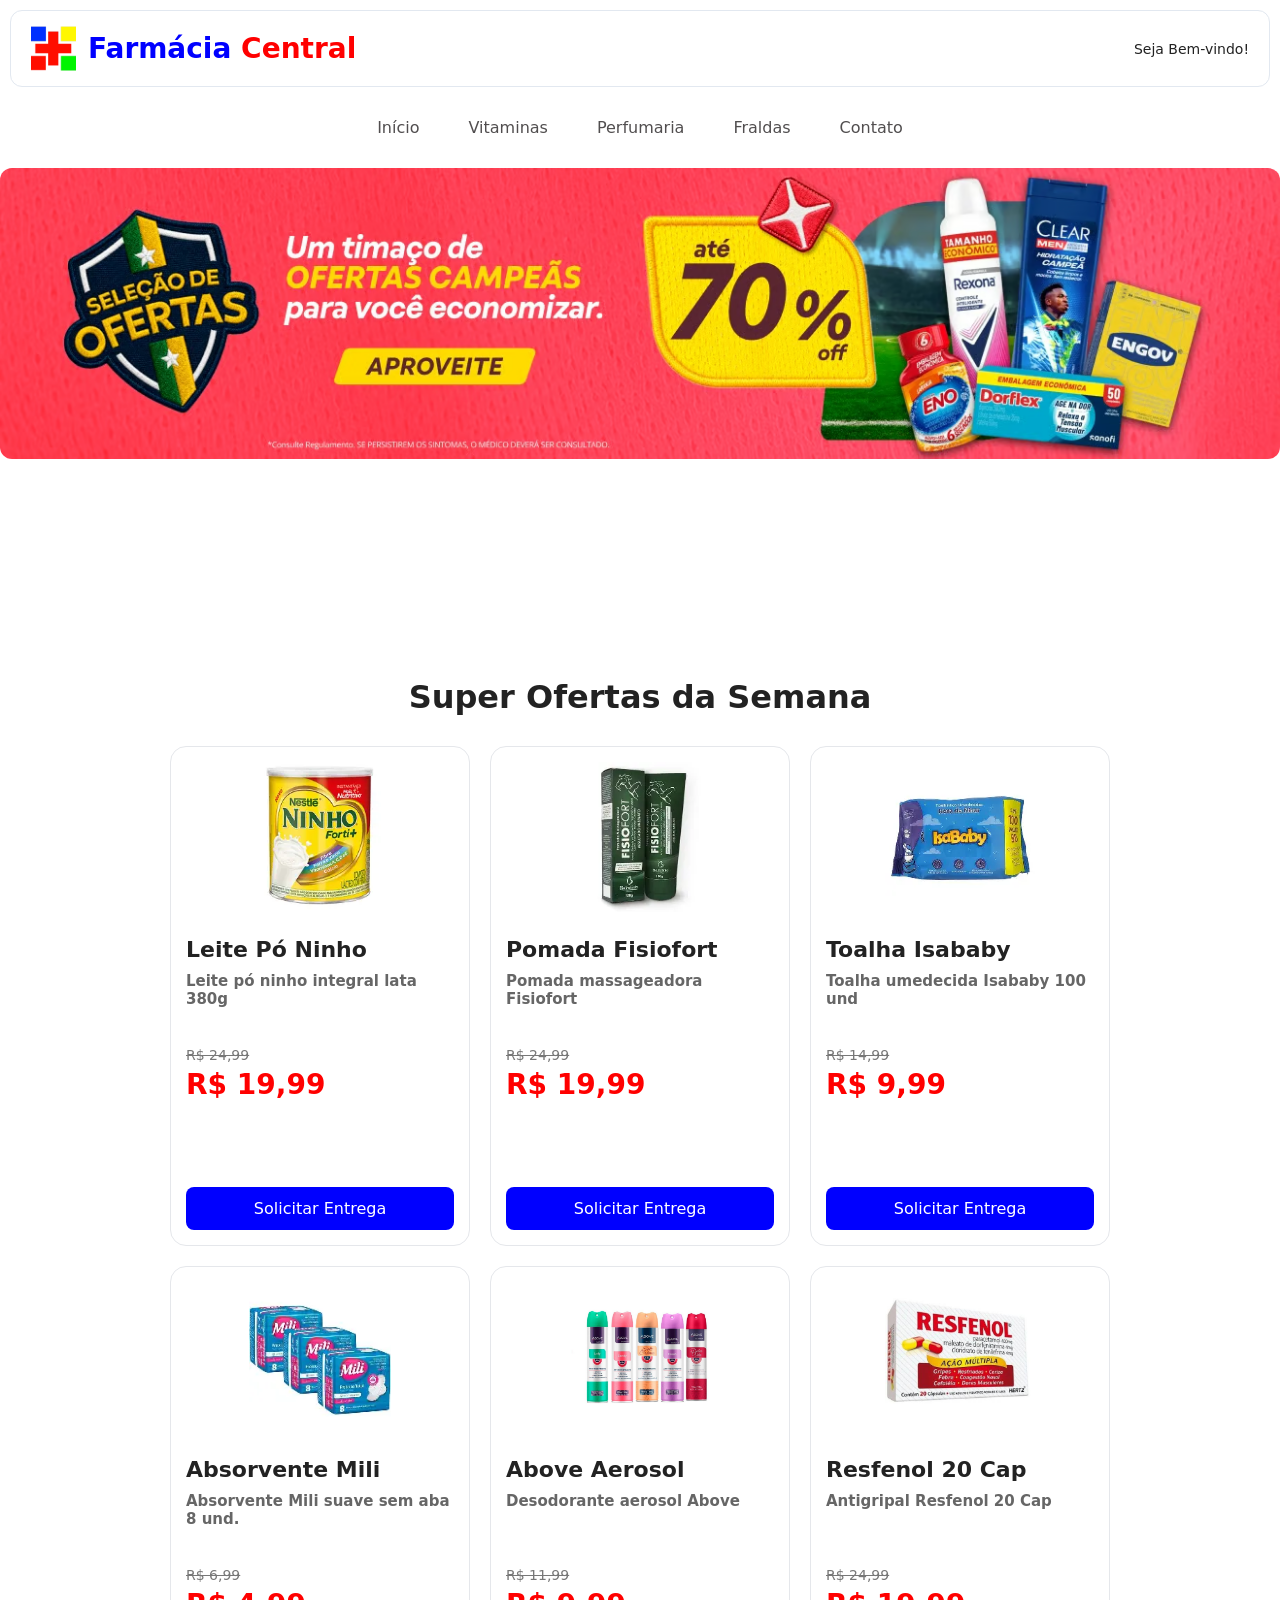
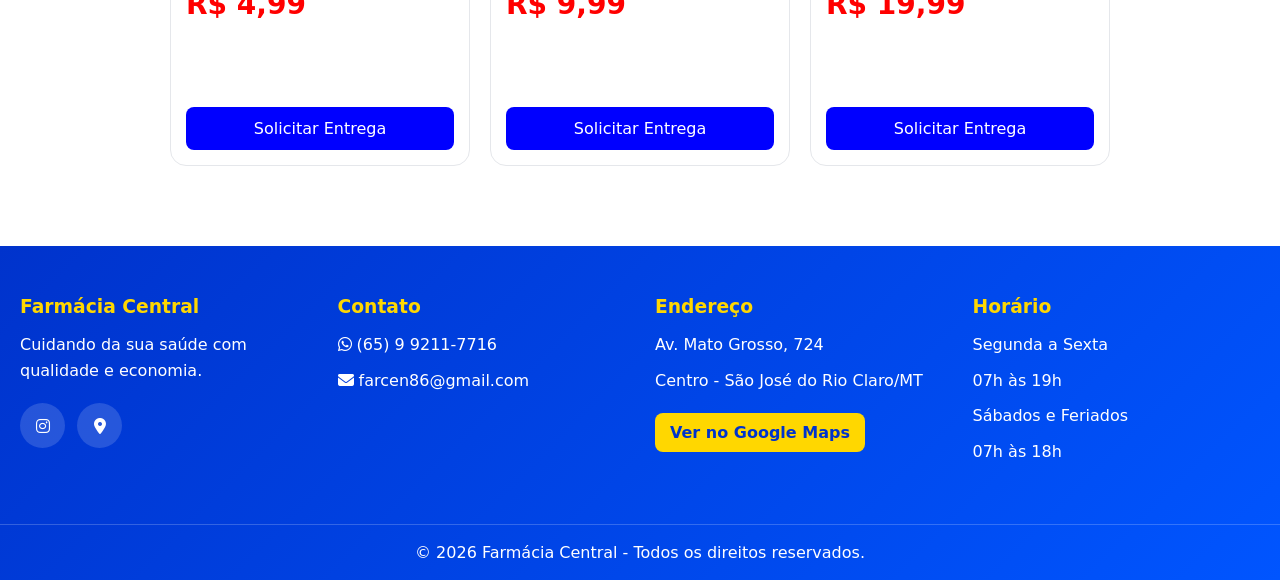
==== commit 83c396d2: "Add files via upload" ====
--- a/index.html
+++ b/index.html
@@ -24,8 +24,8 @@
         </button>
         <nav>
           <ul class="menu-nav" id="menuNav">
-            <li><a href="#">Início</a></li>
-            <li><a href="#">Ofertas</a></li>
+            <li><a href="./index.html">Início</a></li>
+            <li><a href="./vitaminas.html">Vitaminas</a></li>
             <li><a href="#">Perfumaria</a></li>
             <li><a href="#">Fraldas</a></li>
             <li><a href="./contato.html">Contato</a></li>
@@ -94,7 +94,7 @@
               <div class="valor-desc">
                 <p>R$ 19,99</p>
               </div>
-            <a href="#">Ver Oferta</a>
+            <a href="./contato.html">Solicitar Entrega</a>
           </article>
 
           <article>
@@ -108,7 +108,7 @@
               <div class="valor-desc">
                 <p>R$ 19,99</p>
               </div>
-            <a href="#">Ver Oferta</a>
+            <a href="./contato.html">Solicitar Entrega</a>
           </article>
 
           <article>
@@ -122,7 +122,7 @@
               <div class="valor-desc">
                 <p>R$ 9,99</p>
               </div>
-            <a href="#">Ver Oferta</a>
+            <a href="./contato.html">Solicitar Entrega</a>
           </article>
 
           <article>
@@ -136,7 +136,7 @@
               <div class="valor-desc">
                 <p>R$ 4,99</p>
               </div>
-            <a href="#">Ver Oferta</a>
+            <a href="./contato.html">Solicitar Entrega</a>
           </article>          
 
           <article>
@@ -150,7 +150,7 @@
               <div class="valor-desc">
                 <p>R$ 9,99</p>
               </div>
-            <a href="#">Ver Oferta</a>
+            <a href="./contato.html">Solicitar Entrega</a>
           </article>
 
           <article>
@@ -164,7 +164,7 @@
               <div class="valor-desc">
                 <p>R$ 19,99</p>
               </div>
-            <a href="#">Ver Oferta</a>
+            <a href="./contato.html">Solicitar Entrega</a>
           </article>
         </div>
       </section>
--- a/style.css
+++ b/style.css
@@ -82,6 +82,7 @@
   border-radius: 999px;
   cursor: pointer;
   font-size: 16px;
+  border: 1px solid transparent;
 }
 
 .menu li:hover{
@@ -850,4 +851,83 @@
           flex-direction: column;
           gap: 0;
         }
-      }+      }
+
+/* =====================================
+    Vitaminas
+===================================== */
+
+.vitaminas{
+  display: flex;
+  flex-wrap: wrap;
+  justify-content: center;
+  gap: 20px;
+
+  padding: 0 15px 30px;
+}
+
+.vitaminas h2{
+  justify-content: center;
+}
+
+.vitaminas article{
+  background: white;
+
+  width: 100%;
+  max-width: 300px;
+
+  border: 1px solid #e5e7eb;
+  border-radius: 16px;
+
+  overflow: hidden;
+
+  display: flex;
+  flex-direction: column;
+
+  transition: .3s;
+}
+
+.vitaminas article:hover{
+  transform: translateY(-5px);
+  box-shadow: 0 6px 20px rgba(0,0,0,.08);
+}
+
+.vitaminas img{
+  width: 150px;
+  height: 150px;
+  object-fit: contain;
+  margin: 15px auto;
+}
+
+.vitaminas article h3{
+  font-size: 22px;
+  padding: 10px 15px;
+}
+
+.vitaminas article h4{
+  font-size: 10px;
+  padding: 0 15px;
+  color: #666;
+  min-height: 60px;
+}
+
+.vitaminas article a{
+  margin: auto 15px 15px;
+
+  text-align: center;
+
+  text-decoration: none;
+
+  color: white;
+  background: blue;
+
+  padding: 12px;
+
+  border-radius: 8px;
+
+  transition: .3s;
+}
+
+.vitaminas article a:hover{
+  opacity: .9;
+}
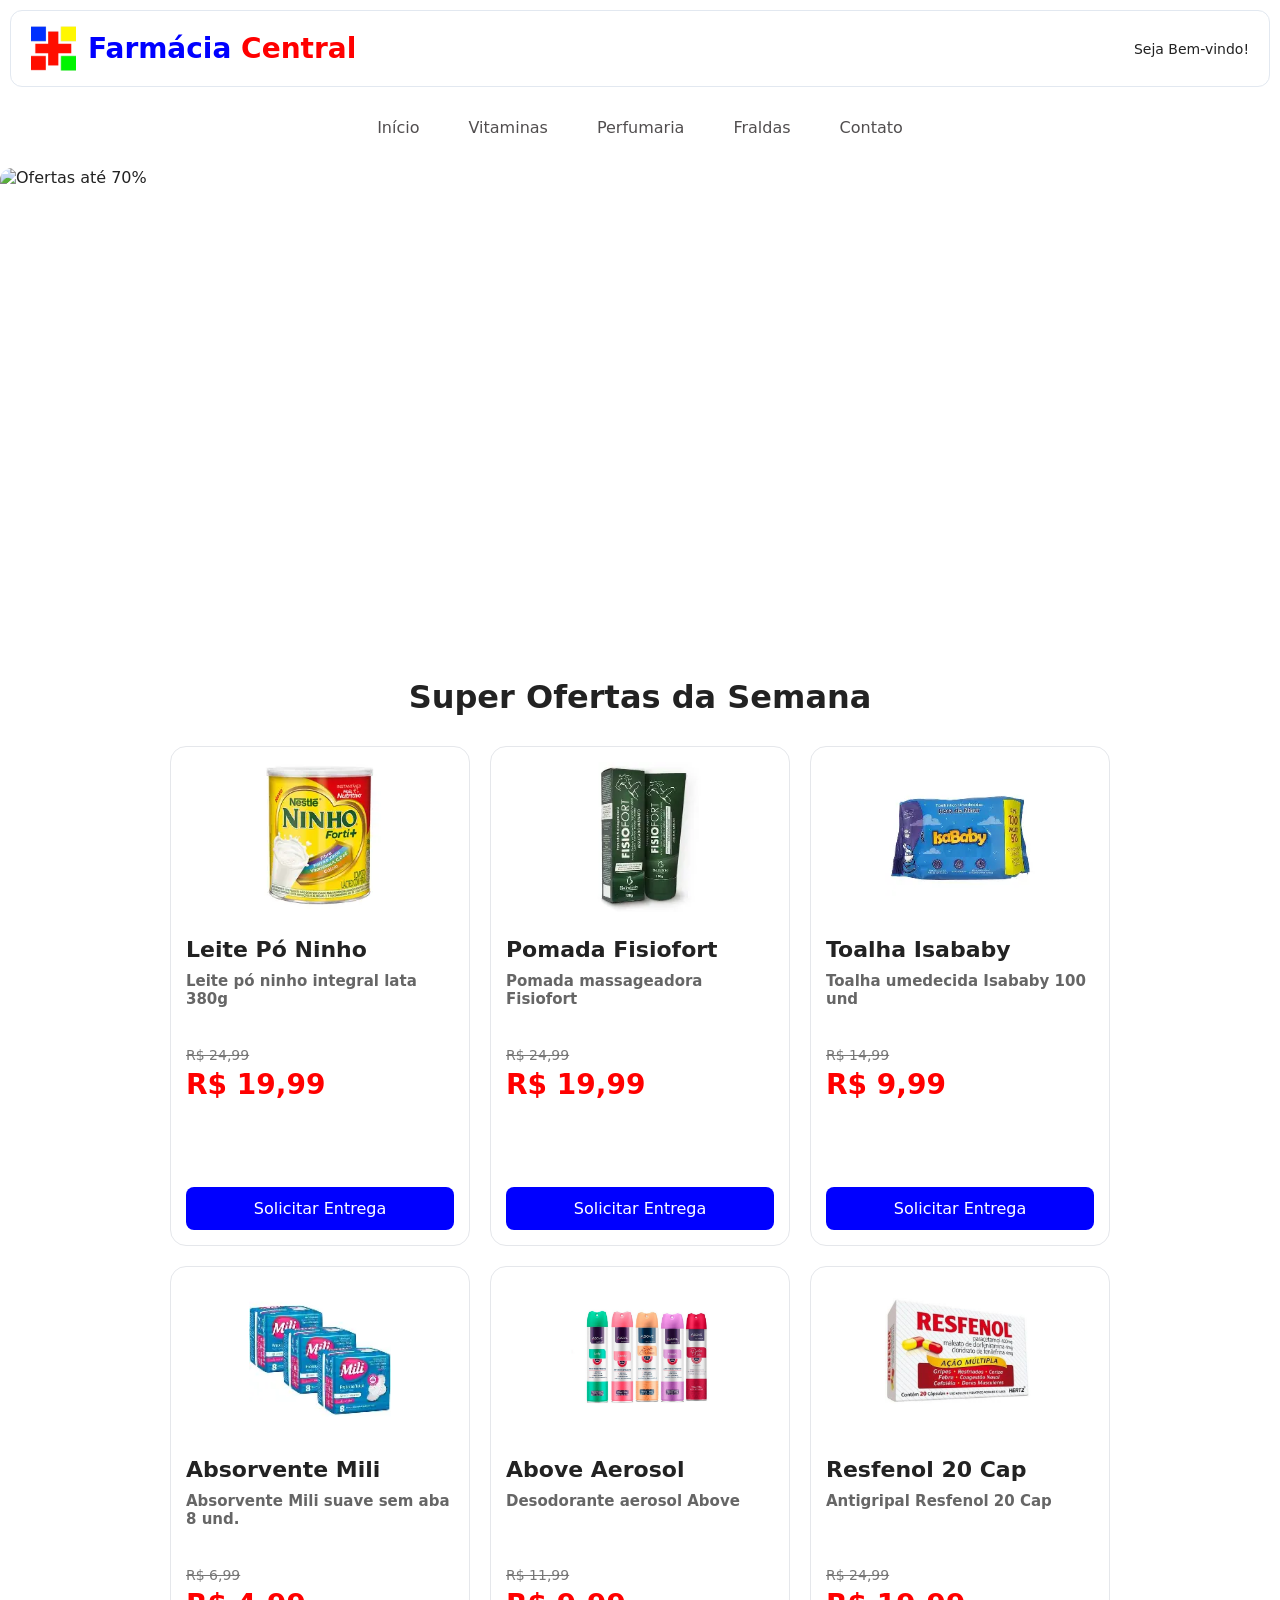
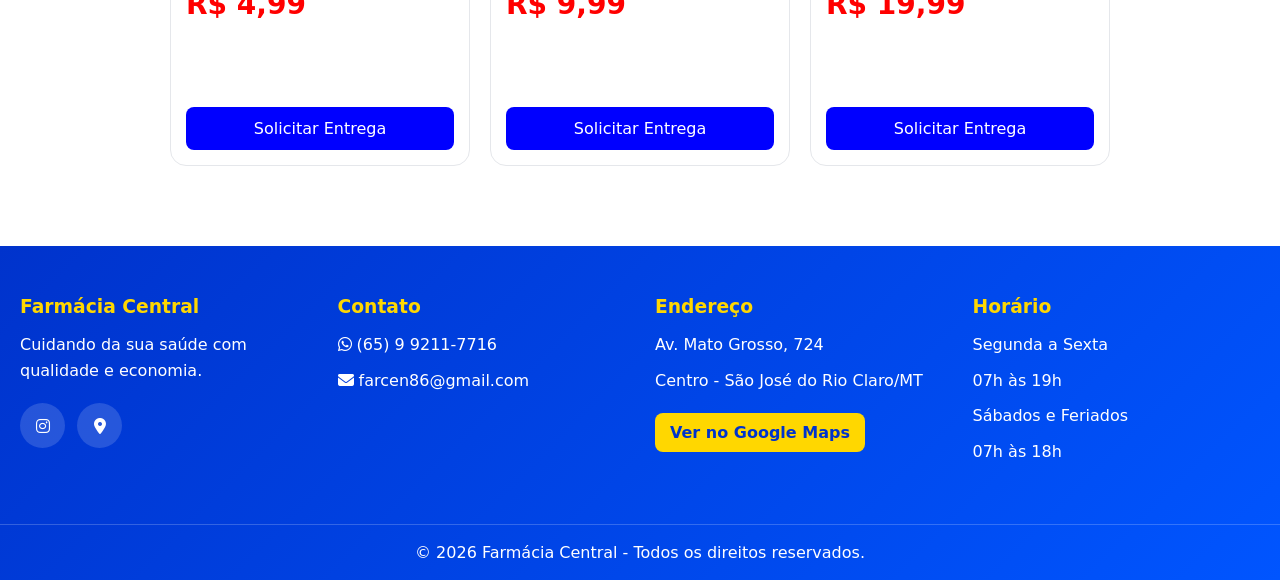
==== commit 3f6a9258: "Add files via upload" ====
--- a/index.html
+++ b/index.html
@@ -46,7 +46,7 @@
 
       <!--Imagem Slide -->
           <div class="slide first">
-            <img src="./slide1.png" alt="Ofertas até 70%">
+            <img src="/imagens/slide1.png" alt="Ofertas até 70%">
           </div>
 
           <div class="slide">
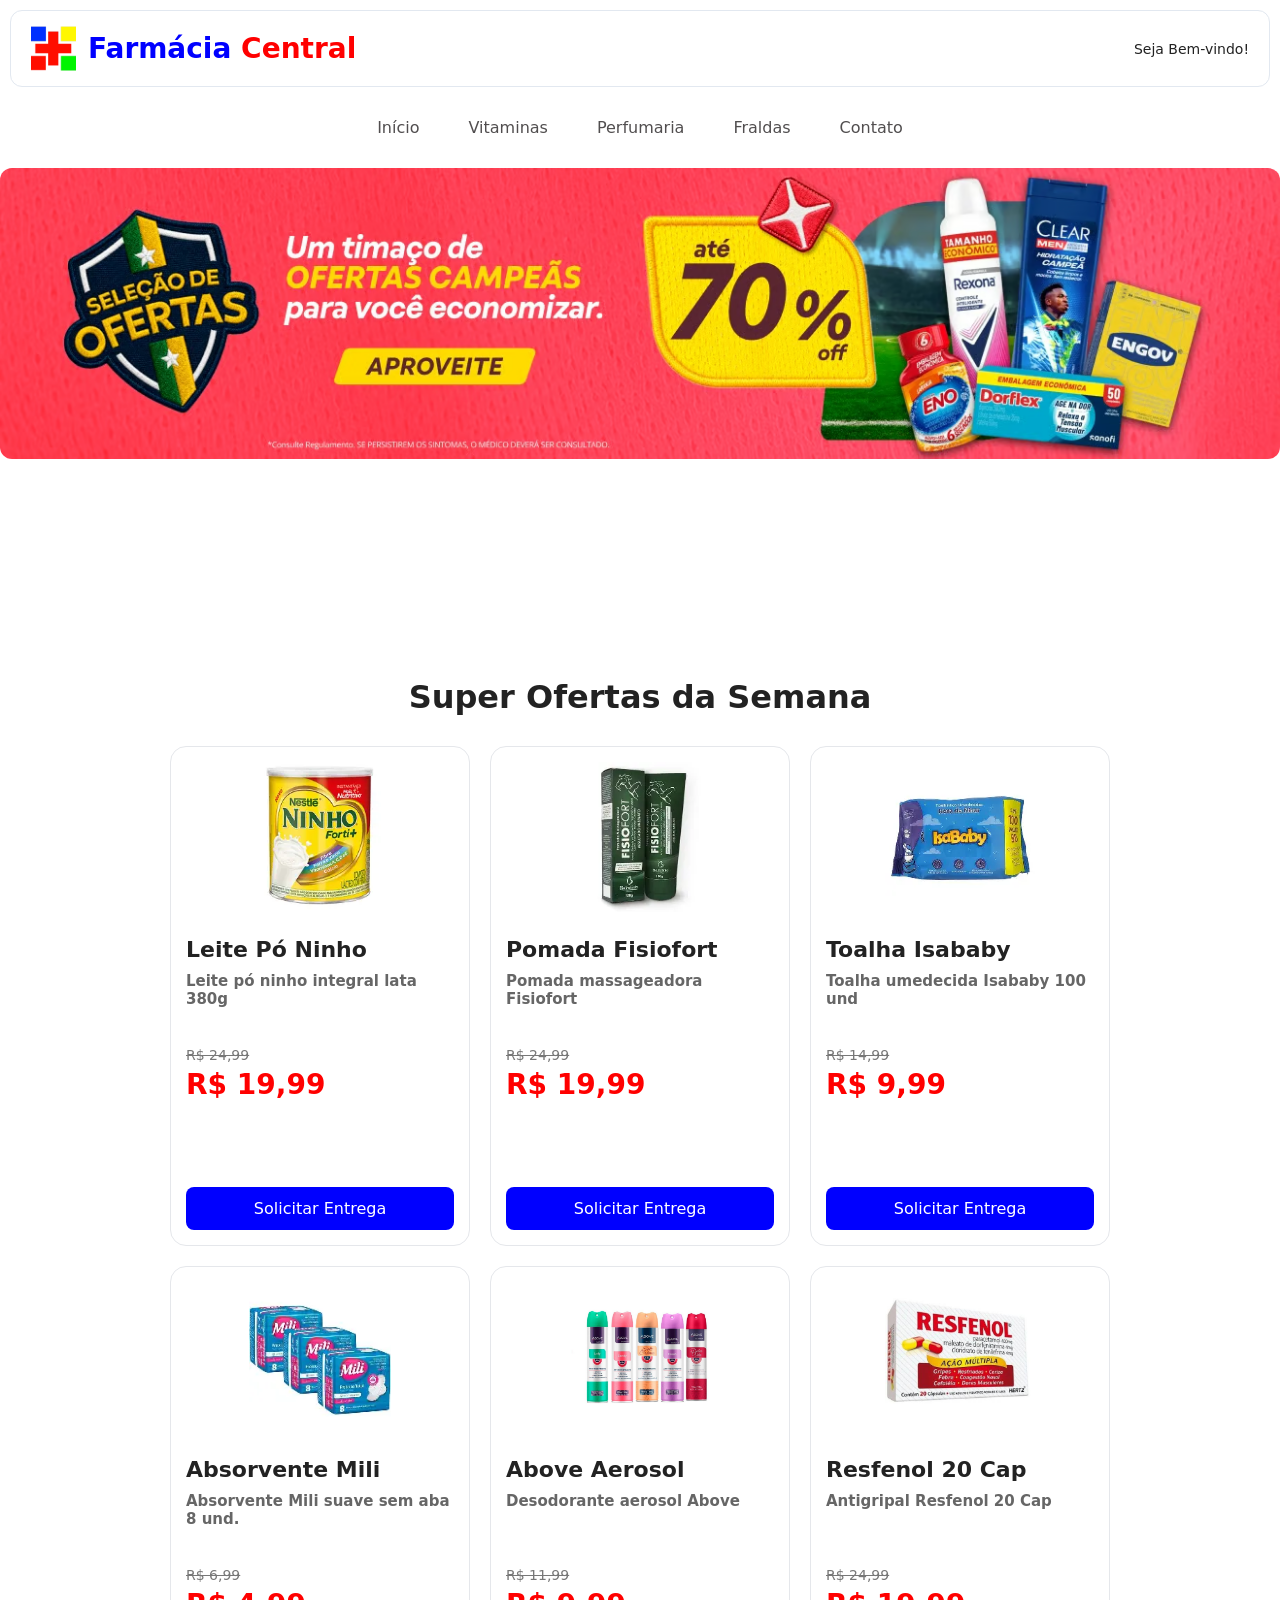
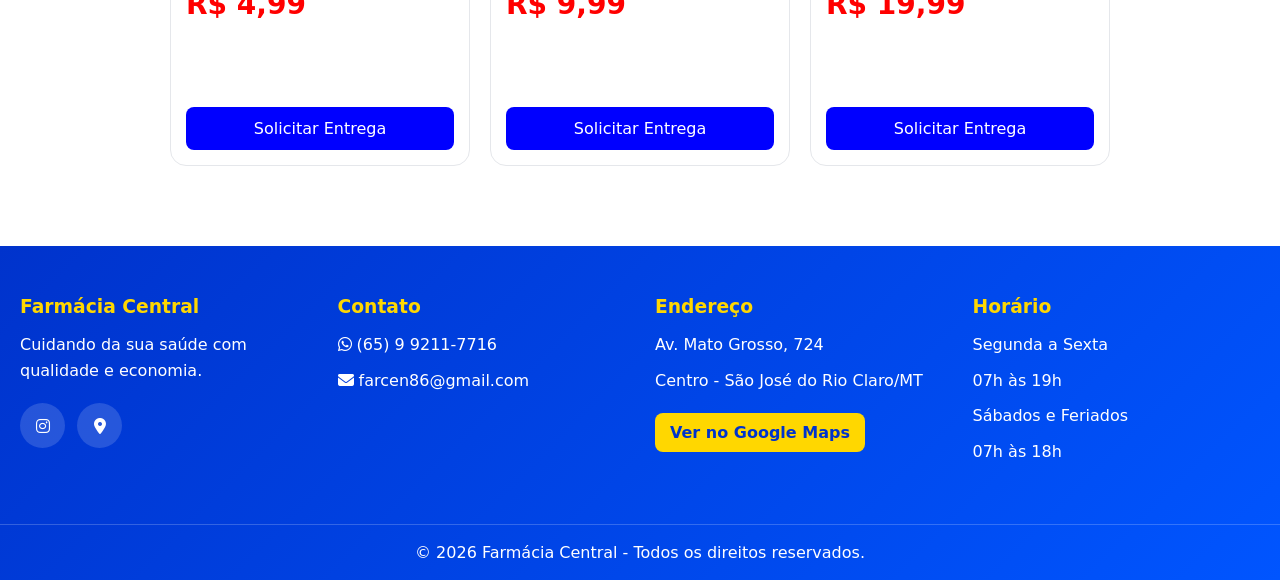
==== commit 0266f1a0: "Add files via upload" ====
--- a/index.html
+++ b/index.html
@@ -11,7 +11,7 @@
   <body>
     <header>
       <div class="logo-container">
-        <img class="logo" src="./Logo.png" alt="Farmácia Central">
+        <img class="logo" src="img/Logo.png" alt="Farmácia Central">
         <h1>Farmácia <span class="destaque">Central</span></h1>
       </div>
       <div class="user-area">
@@ -46,19 +46,19 @@
 
       <!--Imagem Slide -->
           <div class="slide first">
-            <img src="/imagens/slide1.png" alt="Ofertas até 70%">
+            <img src="img/slide1.png" alt="Ofertas até 70%">
           </div>
 
           <div class="slide">
-            <img src="./slide2.png" alt="Abasteça sua farmacinha">
+            <img src="img/slide2.png" alt="Abasteça sua farmacinha">
           </div>
 
           <div class="slide">
-            <img src="./slide3.png" alt="Ofertas Imperdiveis">
+            <img src="img/slide3.png" alt="Ofertas Imperdiveis">
           </div>
 
           <div class="slide">
-            <img src="./slide4.png" alt="Creamy Skincare">
+            <img src="img/slide4.png" alt="Creamy Skincare">
           </div>
       <!--Fim Imagem Slide -->
 
@@ -85,7 +85,7 @@
         <div class="ofertas">
           <article>
             <div class="ofertas-imagem oferta-1"></div>
-            <img src="./leite.png" alt="Leite Ninho">
+            <img src="img/leite.png" alt="Leite Ninho">
             <h3>Leite Pó Ninho</h3>
             <h4>Leite pó ninho integral lata 380g</h4>
               <div class="valor-real">
@@ -99,7 +99,7 @@
 
           <article>
             <div class="ofertas-imagem oferta-1"></div>
-            <img src="./fisiofort.png" alt="Pomada Fisiofort">
+            <img src="img/fisiofort.png" alt="Pomada Fisiofort">
             <h3>Pomada Fisiofort</h3>
             <h4>Pomada massageadora Fisiofort</h4>
               <div class="valor-real">
@@ -113,7 +113,7 @@
 
           <article>
             <div class="ofertas-imagem oferta-1"></div>
-            <img src="./isababy.png" alt="Toalha Isababy">
+            <img src="img/isababy.png" alt="Toalha Isababy">
             <h3>Toalha Isababy</h3>
             <h4>Toalha umedecida Isababy 100 und</h4>
               <div class="valor-real">
@@ -127,7 +127,7 @@
 
           <article>
             <div class="ofertas-imagem oferta-1"></div>
-            <img src="./mili.png" alt="Absorvente Mili">
+            <img src="img/mili.png" alt="Absorvente Mili">
             <h3>Absorvente Mili</h3>
             <h4>Absorvente Mili suave sem aba 8 und.</h4>
               <div class="valor-real">
@@ -141,7 +141,7 @@
 
           <article>
             <div class="ofertas-imagem oferta-1"></div>
-            <img src="./above.png" alt="Desodorante Above">
+            <img src="img/above.png" alt="Desodorante Above">
             <h3>Above Aerosol</h3>
             <h4>Desodorante aerosol Above</h4>
               <div class="valor-real">
@@ -155,7 +155,7 @@
 
           <article>
             <div class="ofertas-imagem oferta-1"></div>
-            <img src="./resfenol.png" alt="Resfenol 20 cp">
+            <img src="img/resfenol.png" alt="Resfenol 20 cp">
             <h3>Resfenol 20 Cap</h3>
             <h4>Antigripal Resfenol 20 Cap</h4>
               <div class="valor-real">
--- a/style.css
+++ b/style.css
@@ -866,10 +866,6 @@
   padding: 0 15px 30px;
 }
 
-.vitaminas h2{
-  justify-content: center;
-}
-
 .vitaminas article{
   background: white;
 
